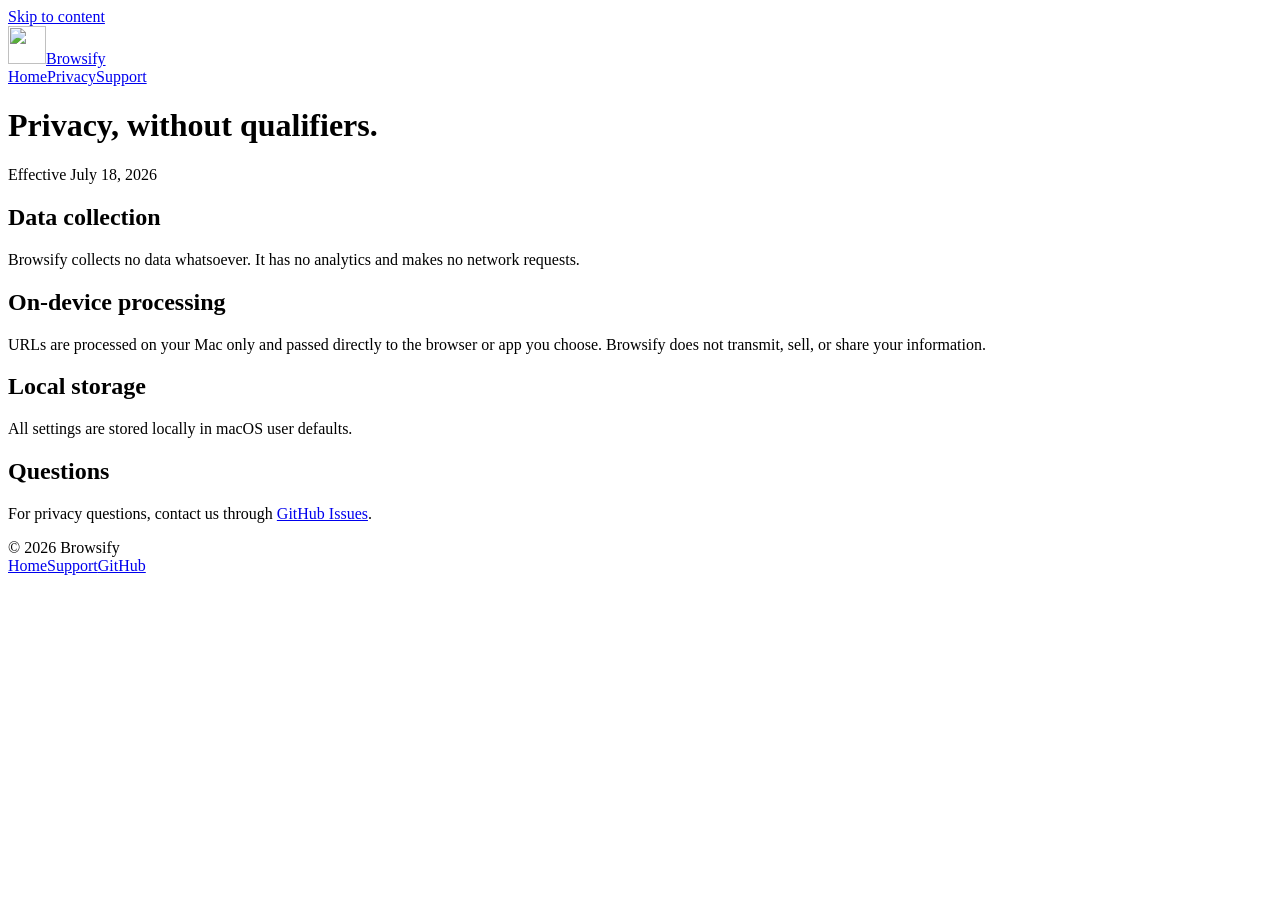
==== Website/public/privacy/index.html @ 3f476e0e "release: ship new icon and website" ====
<!doctype html>
<html lang="en">
<head>
  <meta charset="utf-8">
  <meta name="viewport" content="width=device-width, initial-scale=1">
  <title>Privacy — Browsify</title>
  <meta name="description" content="Browsify collects no data. URLs are processed on-device and settings are stored locally on your Mac.">
  <meta name="theme-color" content="#06142D">
  <link rel="canonical" href="https://browsify.yumi.to/privacy/">
  <link rel="icon" href="/assets/browsify-icon.svg" type="image/svg+xml">
  <link rel="apple-touch-icon" href="/apple-touch-icon.png">
  <link rel="stylesheet" href="/styles.css">
</head>
<body>
  <a class="skip-link" href="#main">Skip to content</a>
  <header class="site-header">
    <a class="wordmark" href="/" aria-label="Browsify home"><img src="/assets/browsify-icon.svg" alt="" width="38" height="38"><span>Browsify</span></a>
    <nav class="site-nav" aria-label="Primary navigation"><a href="/">Home</a><a href="/privacy/" aria-current="page">Privacy</a><a href="/support/">Support</a></nav>
  </header>
  <main class="legal-main" id="main">
    <h1>Privacy, without qualifiers.</h1>
    <p class="legal-lede">Effective July 18, 2026</p>
    <h2>Data collection</h2>
    <p>Browsify collects no data whatsoever. It has no analytics and makes no network requests.</p>
    <h2>On-device processing</h2>
    <p>URLs are processed on your Mac only and passed directly to the browser or app you choose. Browsify does not transmit, sell, or share your information.</p>
    <h2>Local storage</h2>
    <p>All settings are stored locally in macOS user defaults.</p>
    <h2>Questions</h2>
    <p>For privacy questions, contact us through <a class="text-link" href="https://github.com/izyuumi/Browsify/issues">GitHub Issues</a>.</p>
  </main>
  <footer class="site-footer"><span>© 2026 Browsify</span><nav class="footer-links" aria-label="Footer navigation"><a href="/">Home</a><a href="/support/">Support</a><a href="https://github.com/izyuumi/Browsify">GitHub</a></nav></footer>
</body>
</html>
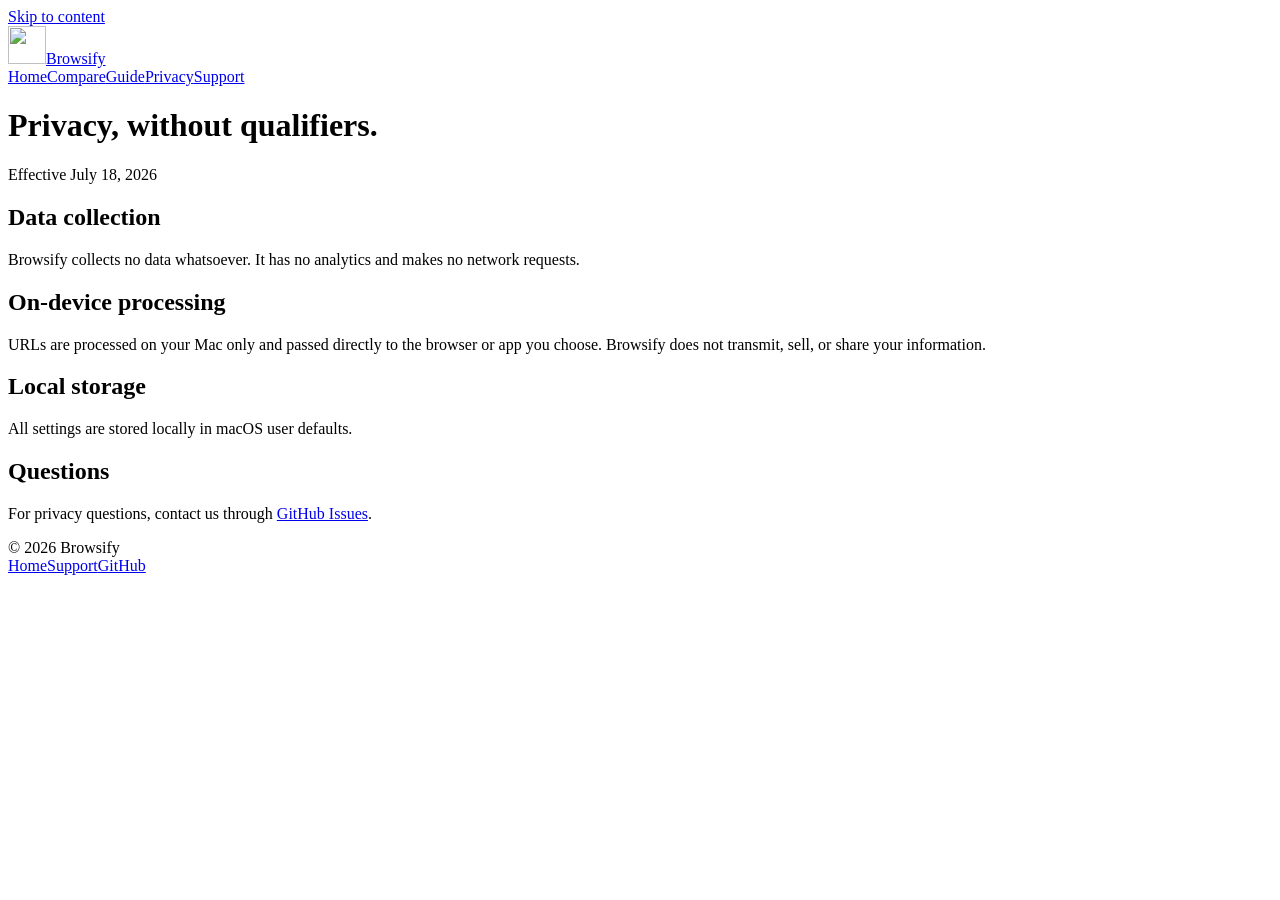
==== commit 0fb8ad6d: "Add comparison and Chrome profile guide pages Two dated, source-cited proof pages for the September " ====
--- a/Website/public/privacy/index.html
+++ b/Website/public/privacy/index.html
@@ -2,10 +2,10 @@
 <html lang="en">
 <head>
   <meta charset="utf-8">
-  <meta name="viewport" content="width=device-width, initial-scale=1">
+  <meta name="viewport" content="width=device-width, initial-scale=1, viewport-fit=cover">
   <title>Privacy — Browsify</title>
   <meta name="description" content="Browsify collects no data. URLs are processed on-device and settings are stored locally on your Mac.">
-  <meta name="theme-color" content="#06142D">
+  <meta name="theme-color" content="#F7F9FD">
   <link rel="canonical" href="https://browsify.yumi.to/privacy/">
   <link rel="icon" href="/assets/browsify-icon.svg" type="image/svg+xml">
   <link rel="apple-touch-icon" href="/apple-touch-icon.png">
@@ -15,7 +15,7 @@
   <a class="skip-link" href="#main">Skip to content</a>
   <header class="site-header">
     <a class="wordmark" href="/" aria-label="Browsify home"><img src="/assets/browsify-icon.svg" alt="" width="38" height="38"><span>Browsify</span></a>
-    <nav class="site-nav" aria-label="Primary navigation"><a href="/">Home</a><a href="/privacy/" aria-current="page">Privacy</a><a href="/support/">Support</a></nav>
+    <nav class="site-nav" aria-label="Primary navigation"><a href="/">Home</a><a href="/compare/">Compare</a><a href="/chrome-profile-links/">Guide</a><a href="/privacy/" aria-current="page">Privacy</a><a href="/support/">Support</a></nav>
   </header>
   <main class="legal-main" id="main">
     <h1>Privacy, without qualifiers.</h1>
